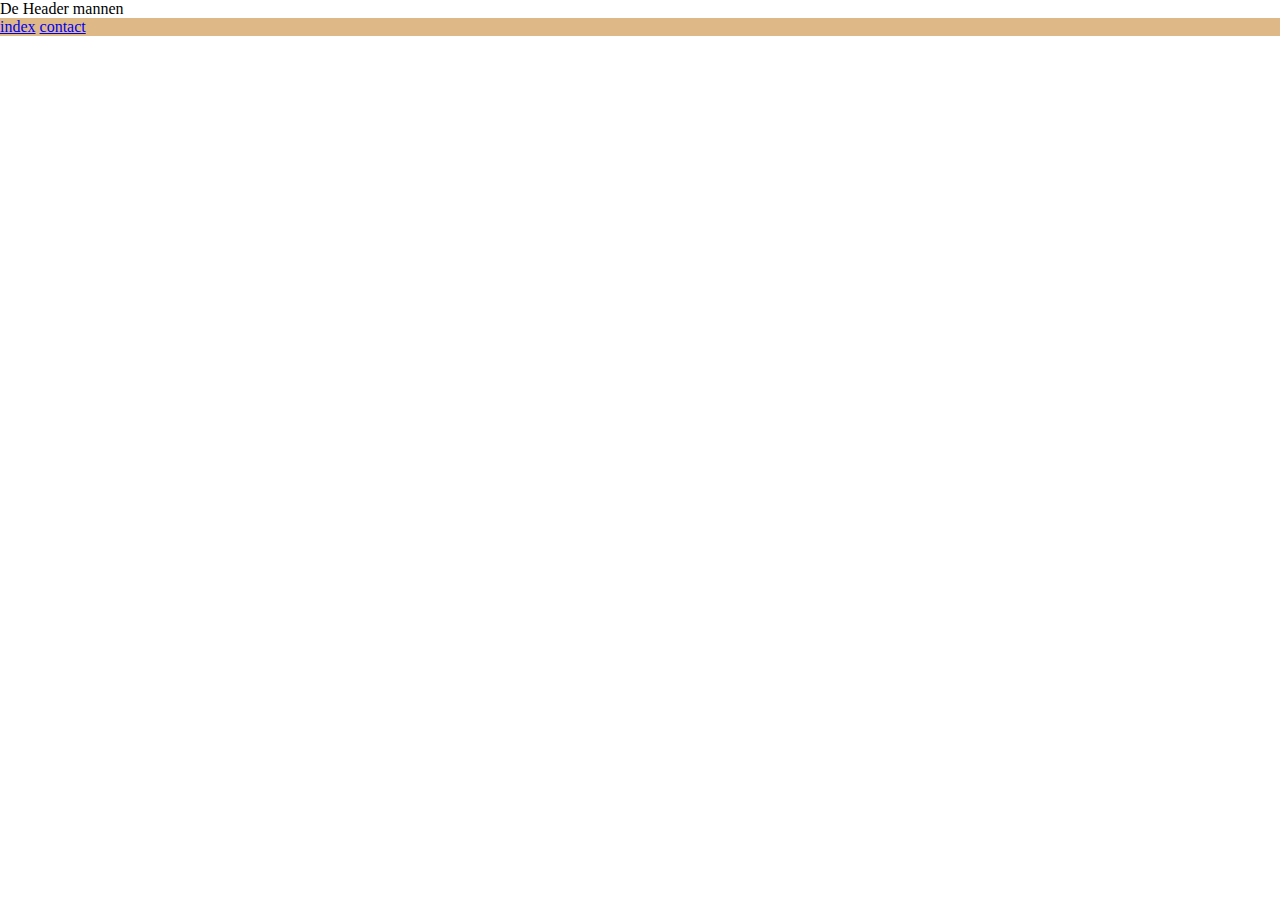
==== index.html @ 6922f3a4 "Merge branch 'main' into Yens/index-nav-header" ====
<!DOCTYPE html>

<html lang="en">

<head>
    <meta charset="UTF-8">
    <meta http-equiv="X-UA-Compatible" content="IE=edge">
    <meta name="viewport" content="width=device-width, initial-scale=1.0">
    <title>Document</title>
    <link rel="stylesheet" href="style.css">
</head>

<body>
    <header>De Header mannen</header>
    <nav>
        <a href="index.html">index</a>
        <a href="contact.html">contact</a>
    </nav>
</body>

</html>
---- style.css ----
body{
    margin: 0;
}
nav{
    background-color: burlywood;
}
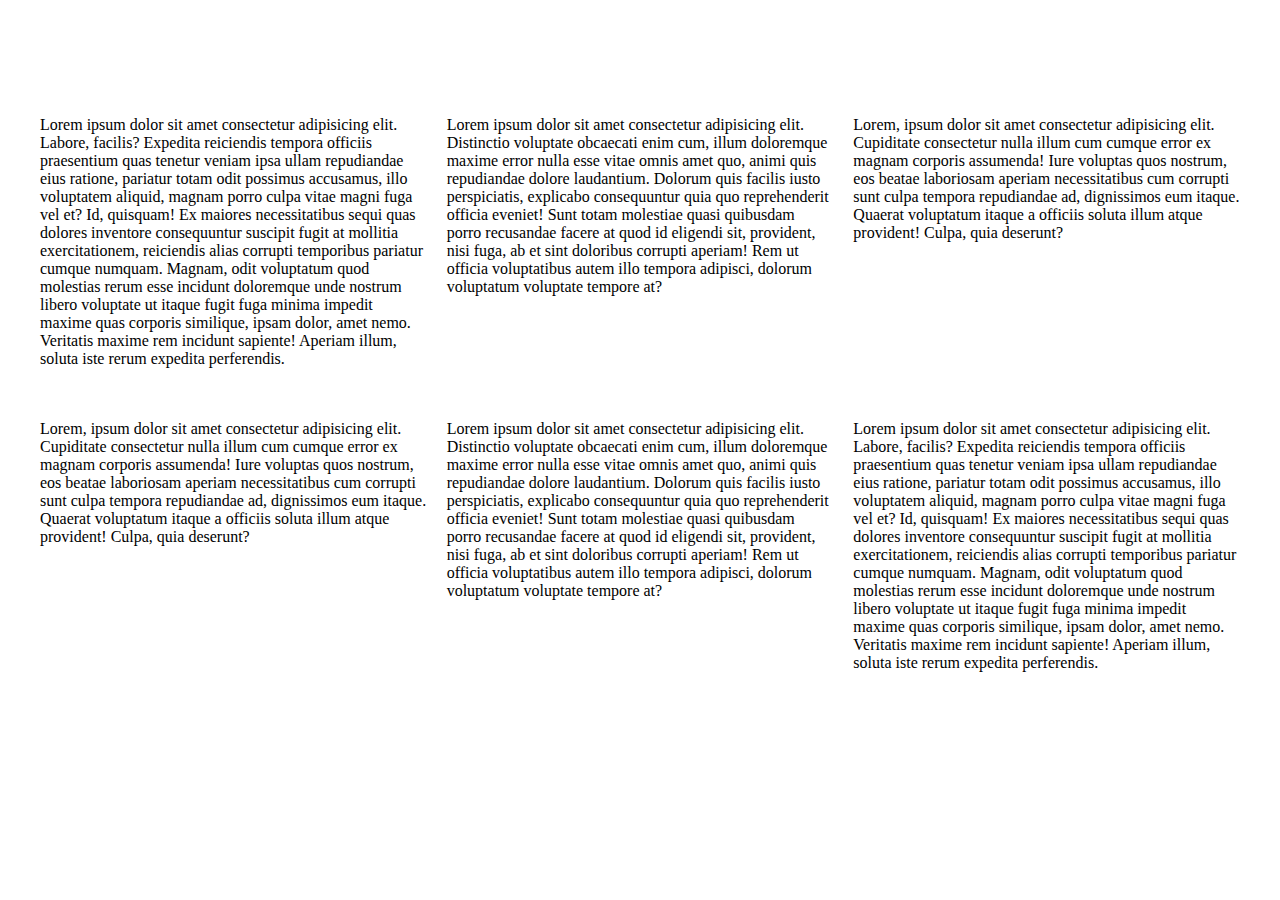
==== commit 29481128: "commit index text section" ====
--- a/index.html
+++ b/index.html
@@ -1,21 +1,64 @@
 <!DOCTYPE html>
-
-<html lang="en">
+<html lang="nl">
 
 <head>
     <meta charset="UTF-8">
-    <meta http-equiv="X-UA-Compatible" content="IE=edge">
     <meta name="viewport" content="width=device-width, initial-scale=1.0">
-    <title>Document</title>
-    <link rel="stylesheet" href="style.css">
+    <link rel="stylesheet" type="text/css" href="style.css">
+    <title>Home</title>
 </head>
 
 <body>
-    <header>De Header mannen</header>
-    <nav>
-        <a href="index.html">index</a>
-        <a href="contact.html">contact</a>
-    </nav>
+    <section id="grid">
+        <div>
+            <p>Lorem ipsum dolor sit amet consectetur adipisicing elit. Labore, facilis? Expedita reiciendis tempora
+                officiis praesentium quas tenetur veniam ipsa ullam repudiandae eius ratione, pariatur totam odit
+                possimus accusamus, illo voluptatem aliquid, magnam porro culpa vitae magni fuga vel et? Id, quisquam!
+                Ex maiores necessitatibus sequi quas dolores inventore consequuntur suscipit fugit at mollitia
+                exercitationem, reiciendis alias corrupti temporibus pariatur cumque numquam. Magnam, odit voluptatum
+                quod molestias rerum esse incidunt doloremque unde nostrum libero voluptate ut itaque fugit fuga minima
+                impedit maxime quas corporis similique, ipsam dolor, amet nemo. Veritatis maxime rem incidunt sapiente!
+                Aperiam illum, soluta iste rerum expedita perferendis.</p>
+        </div>
+        <div>
+            <p>Lorem ipsum dolor sit amet consectetur adipisicing elit. Distinctio voluptate obcaecati enim cum, illum
+                doloremque maxime error nulla esse vitae omnis amet quo, animi quis repudiandae dolore laudantium.
+                Dolorum quis facilis iusto perspiciatis, explicabo consequuntur quia quo reprehenderit officia eveniet!
+                Sunt totam molestiae quasi quibusdam porro recusandae facere at quod id eligendi sit, provident, nisi
+                fuga, ab et sint doloribus corrupti aperiam! Rem ut officia voluptatibus autem illo tempora adipisci,
+                dolorum voluptatum voluptate tempore at?</p>
+        </div>
+        <div>
+            <p>Lorem, ipsum dolor sit amet consectetur adipisicing elit. Cupiditate consectetur nulla illum cum cumque
+                error ex magnam corporis assumenda! Iure voluptas quos nostrum, eos beatae laboriosam aperiam
+                necessitatibus cum corrupti sunt culpa tempora repudiandae ad, dignissimos eum itaque. Quaerat
+                voluptatum itaque a officiis soluta illum atque provident! Culpa, quia deserunt?</p>
+        </div>
+        <div>
+            <p>Lorem, ipsum dolor sit amet consectetur adipisicing elit. Cupiditate consectetur nulla illum cum cumque
+                error ex magnam corporis assumenda! Iure voluptas quos nostrum, eos beatae laboriosam aperiam
+                necessitatibus cum corrupti sunt culpa tempora repudiandae ad, dignissimos eum itaque. Quaerat
+                voluptatum itaque a officiis soluta illum atque provident! Culpa, quia deserunt?</p>
+        </div>
+        <div>
+            <p>Lorem ipsum dolor sit amet consectetur adipisicing elit. Distinctio voluptate obcaecati enim cum, illum
+                doloremque maxime error nulla esse vitae omnis amet quo, animi quis repudiandae dolore laudantium.
+                Dolorum quis facilis iusto perspiciatis, explicabo consequuntur quia quo reprehenderit officia eveniet!
+                Sunt totam molestiae quasi quibusdam porro recusandae facere at quod id eligendi sit, provident, nisi
+                fuga, ab et sint doloribus corrupti aperiam! Rem ut officia voluptatibus autem illo tempora adipisci,
+                dolorum voluptatum voluptate tempore at?</p>
+        </div>
+        <div>
+            <p>Lorem ipsum dolor sit amet consectetur adipisicing elit. Labore, facilis? Expedita reiciendis tempora
+                officiis praesentium quas tenetur veniam ipsa ullam repudiandae eius ratione, pariatur totam odit
+                possimus accusamus, illo voluptatem aliquid, magnam porro culpa vitae magni fuga vel et? Id, quisquam!
+                Ex maiores necessitatibus sequi quas dolores inventore consequuntur suscipit fugit at mollitia
+                exercitationem, reiciendis alias corrupti temporibus pariatur cumque numquam. Magnam, odit voluptatum
+                quod molestias rerum esse incidunt doloremque unde nostrum libero voluptate ut itaque fugit fuga minima
+                impedit maxime quas corporis similique, ipsam dolor, amet nemo. Veritatis maxime rem incidunt sapiente!
+                Aperiam illum, soluta iste rerum expedita perferendis.</p>
+        </div>
+    </section>
 </body>
 
 </html>--- a/style.css
+++ b/style.css
@@ -1,6 +1,8 @@
-body{
-    margin: 0;
-}
-nav{
-    background-color: burlywood;
+#grid {
+    width: 1200px;
+    margin: 100px auto 0;
+    display: grid;
+    grid-template-columns: repeat(3, 1fr);
+    grid-template-rows: repeat(2, 1fr);
+    grid-gap: 20px;
 }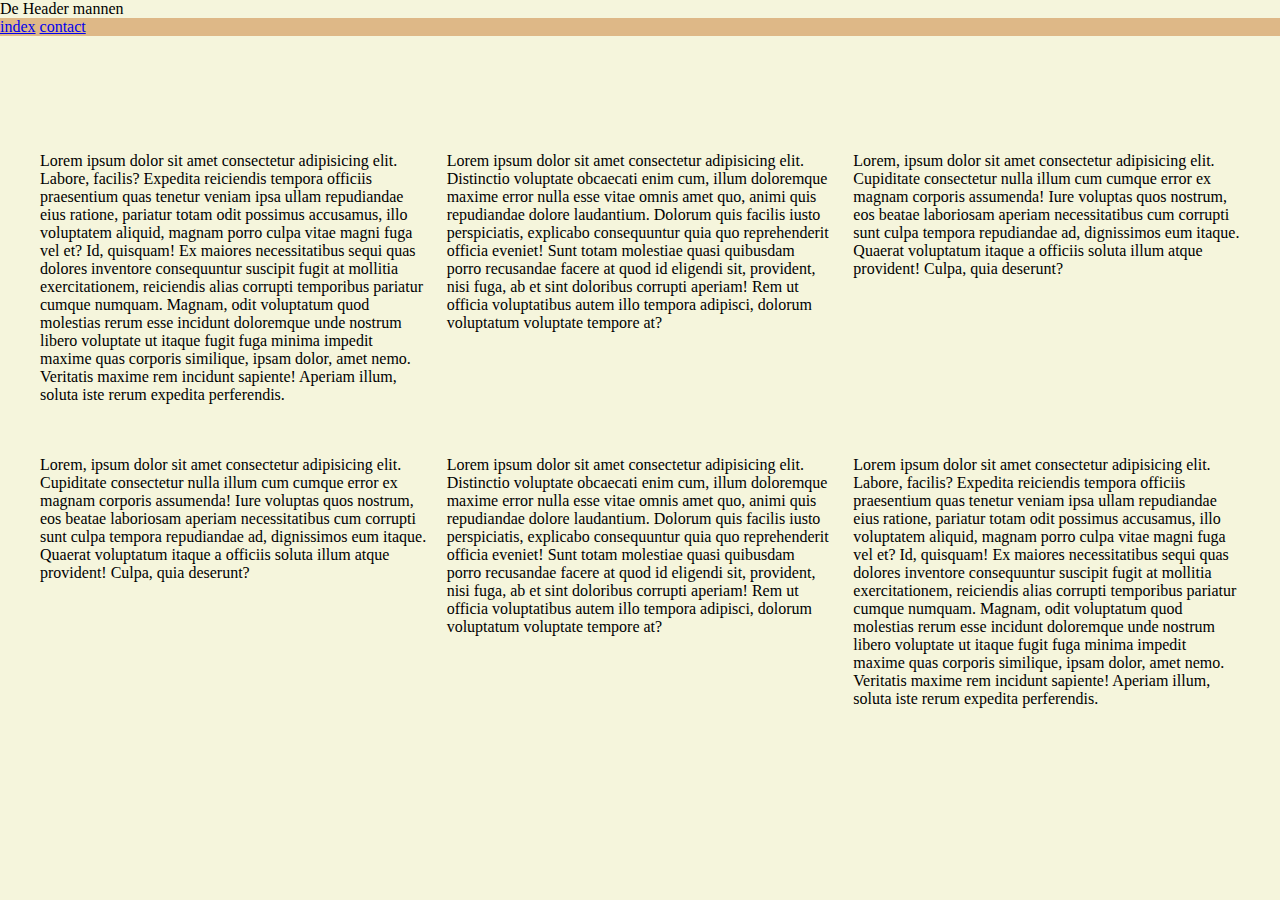
==== commit c4d97623: "Merge branch 'main' into Steven/index-section" ====
--- a/index.html
+++ b/index.html
@@ -1,14 +1,21 @@
 <!DOCTYPE html>
-<html lang="nl">
+
+<html lang="en">
 
 <head>
     <meta charset="UTF-8">
+    <meta http-equiv="X-UA-Compatible" content="IE=edge">
     <meta name="viewport" content="width=device-width, initial-scale=1.0">
-    <link rel="stylesheet" type="text/css" href="style.css">
-    <title>Home</title>
+    <title>Document</title>
+    <link rel="stylesheet" href="style.css">
 </head>
 
 <body>
+  <header>De Header mannen</header>
+    <nav>
+        <a href="index.html">index</a>
+        <a href="contact.html">contact</a>
+  </nav>
     <section id="grid">
         <div>
             <p>Lorem ipsum dolor sit amet consectetur adipisicing elit. Labore, facilis? Expedita reiciendis tempora
--- a/style.css
+++ b/style.css
@@ -1,3 +1,11 @@
+body{
+    margin: 0;
+    background-color: beige;
+}
+nav{
+    background-color: burlywood;
+}
+
 #grid {
     width: 1200px;
     margin: 100px auto 0;
@@ -5,4 +13,13 @@
     grid-template-columns: repeat(3, 1fr);
     grid-template-rows: repeat(2, 1fr);
     grid-gap: 20px;
+
+form{
+    background-color: cadetblue;
+    padding-top: 25px;
+}
+
+.container{
+    width: 1200px;
+    margin: auto;
 }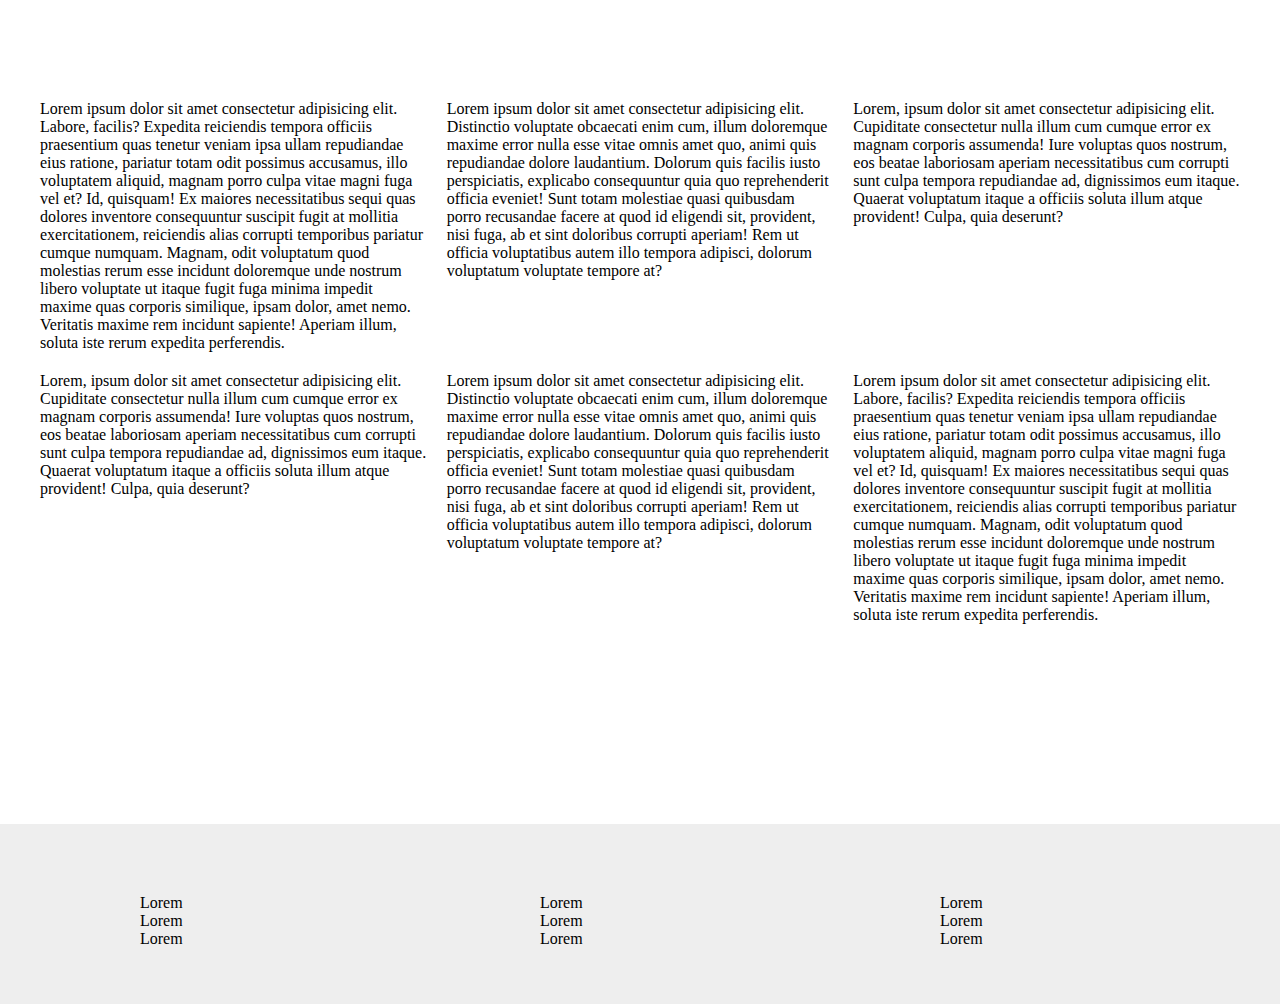
==== commit 22d705b1: "commit add footer" ====
--- a/index.html
+++ b/index.html
@@ -1,21 +1,14 @@
 <!DOCTYPE html>
-
-<html lang="en">
+<html lang="nl">
 
 <head>
     <meta charset="UTF-8">
-    <meta http-equiv="X-UA-Compatible" content="IE=edge">
     <meta name="viewport" content="width=device-width, initial-scale=1.0">
-    <title>Document</title>
-    <link rel="stylesheet" href="style.css">
+    <link rel="stylesheet" type="text/css" href="style.css">
+    <title>Home</title>
 </head>
 
 <body>
-  <header>De Header mannen</header>
-    <nav>
-        <a href="index.html">index</a>
-        <a href="contact.html">contact</a>
-  </nav>
     <section id="grid">
         <div>
             <p>Lorem ipsum dolor sit amet consectetur adipisicing elit. Labore, facilis? Expedita reiciendis tempora
@@ -66,6 +59,31 @@
                 Aperiam illum, soluta iste rerum expedita perferendis.</p>
         </div>
     </section>
+    <footer>
+        <section id="list-section">
+            <div>
+                <ul class="list">
+                    <li>Lorem</li>
+                    <li>Lorem</li>
+                    <li>Lorem</li>
+                </ul>
+            </div>
+            <div>
+                <ul class="list">
+                    <li>Lorem</li>
+                    <li>Lorem</li>
+                    <li>Lorem</li>
+                </ul>
+            </div>
+            <div>
+                <ul class="list">
+                    <li>Lorem</li>
+                    <li>Lorem</li>
+                    <li>Lorem</li>
+                </ul>
+            </div>
+        </section>
+    </footer>
 </body>
 
 </html>--- a/style.css
+++ b/style.css
@@ -1,9 +1,7 @@
-body{
+* {
+    padding: 0;
     margin: 0;
-    background-color: beige;
-}
-nav{
-    background-color: burlywood;
+    box-sizing: border-box;
 }
 
 #grid {
@@ -13,13 +11,23 @@
     grid-template-columns: repeat(3, 1fr);
     grid-template-rows: repeat(2, 1fr);
     grid-gap: 20px;
-
-form{
-    background-color: cadetblue;
-    padding-top: 25px;
 }
 
-.container{
+footer {
+    background-color: #eee;
+}
+
+#list-section {
     width: 1200px;
-    margin: auto;
+    height: 180px;
+    margin: 200px auto 0;
+    display: grid;
+    grid-template-columns: repeat(3, 1fr);
+    grid-template-rows: 1fr;
+
+}
+
+#list-section ul {
+    padding: 70px 0 0 100px;
+    list-style-type: none;
 }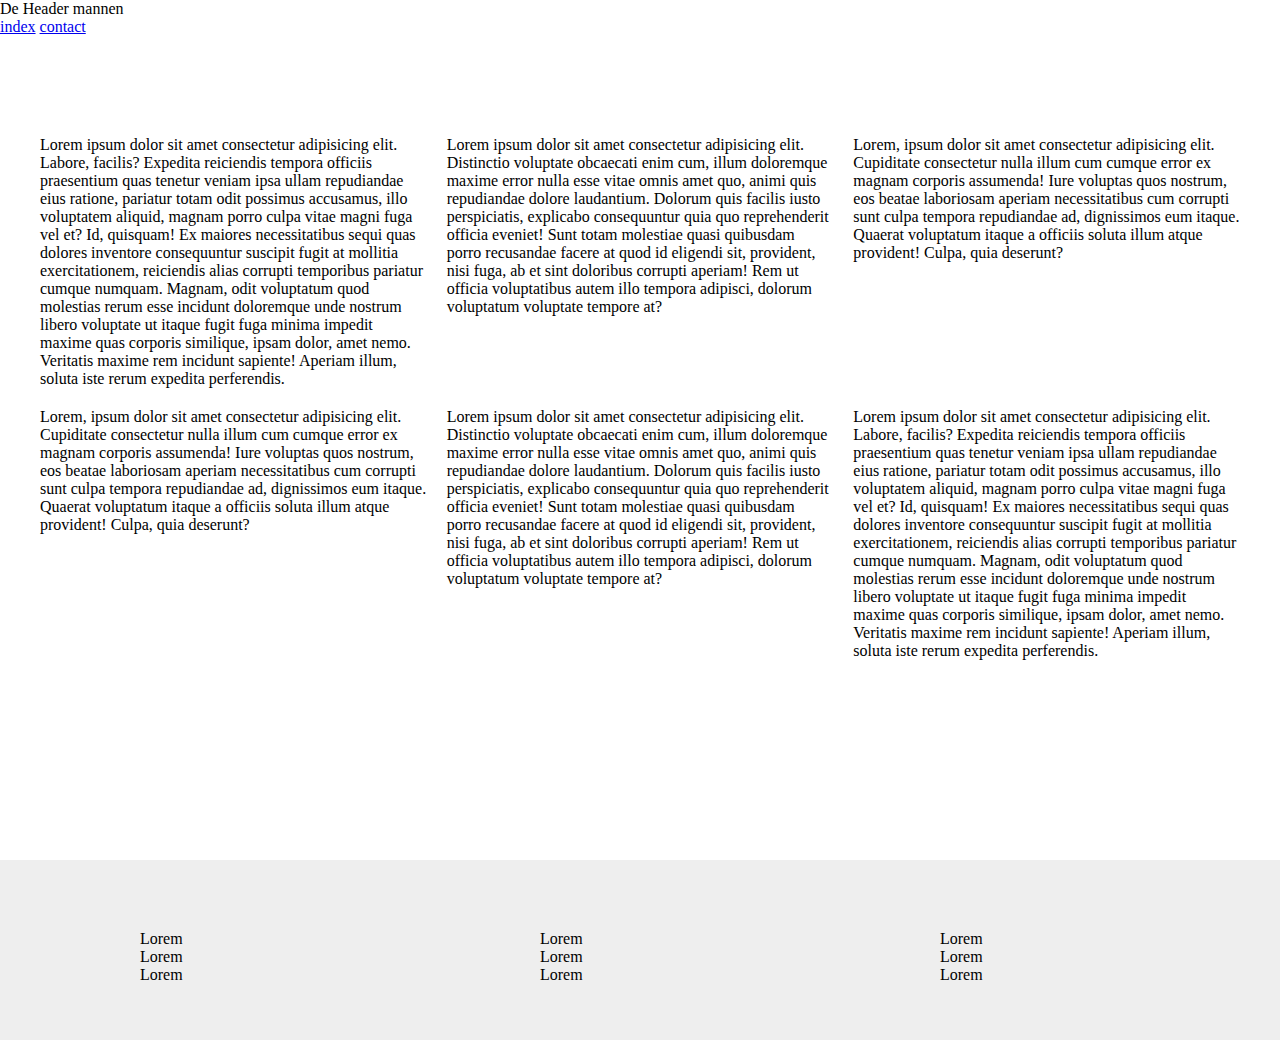
==== commit b3a8bc1c: "Merge branch 'Steven/index-section' of https://github.com/Christof44/collab-try-out into Steven/inde" ====
--- a/index.html
+++ b/index.html
@@ -1,14 +1,21 @@
 <!DOCTYPE html>
-<html lang="nl">
+
+<html lang="en">
 
 <head>
     <meta charset="UTF-8">
+    <meta http-equiv="X-UA-Compatible" content="IE=edge">
     <meta name="viewport" content="width=device-width, initial-scale=1.0">
-    <link rel="stylesheet" type="text/css" href="style.css">
-    <title>Home</title>
+    <title>Document</title>
+    <link rel="stylesheet" href="style.css">
 </head>
 
 <body>
+  <header>De Header mannen</header>
+    <nav>
+        <a href="index.html">index</a>
+        <a href="contact.html">contact</a>
+  </nav>
     <section id="grid">
         <div>
             <p>Lorem ipsum dolor sit amet consectetur adipisicing elit. Labore, facilis? Expedita reiciendis tempora
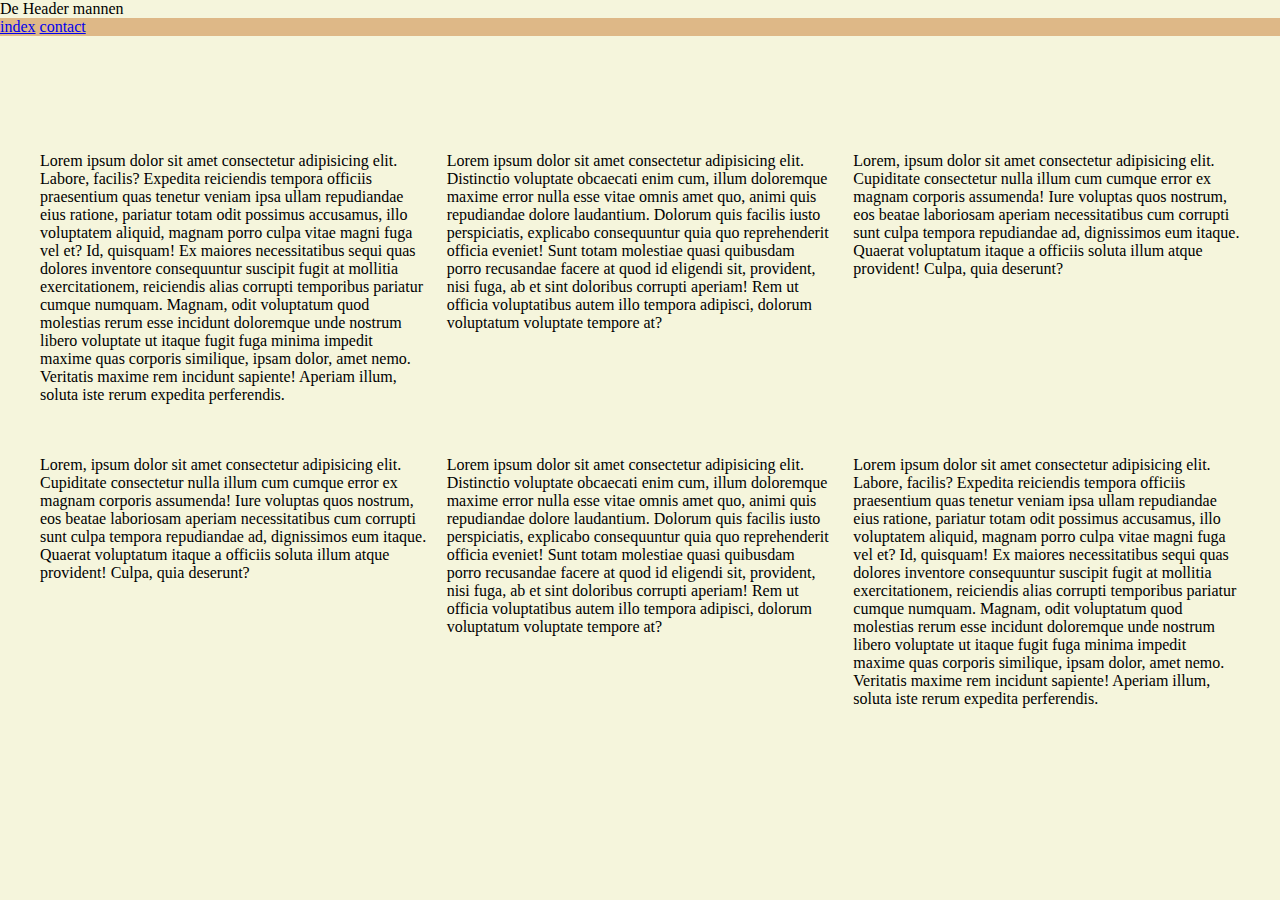
==== commit f6379a31: "nav toegevoegd aan contactpagina" ====
--- a/index.html
+++ b/index.html
@@ -66,31 +66,6 @@
                 Aperiam illum, soluta iste rerum expedita perferendis.</p>
         </div>
     </section>
-    <footer>
-        <section id="list-section">
-            <div>
-                <ul class="list">
-                    <li>Lorem</li>
-                    <li>Lorem</li>
-                    <li>Lorem</li>
-                </ul>
-            </div>
-            <div>
-                <ul class="list">
-                    <li>Lorem</li>
-                    <li>Lorem</li>
-                    <li>Lorem</li>
-                </ul>
-            </div>
-            <div>
-                <ul class="list">
-                    <li>Lorem</li>
-                    <li>Lorem</li>
-                    <li>Lorem</li>
-                </ul>
-            </div>
-        </section>
-    </footer>
 </body>
 
 </html>--- a/style.css
+++ b/style.css
@@ -1,8 +1,11 @@
-* {
-    padding: 0;
-    margin: 0;
-    box-sizing: border-box;
+body {
+  margin: 0;
+  background-color: beige;
 }
+nav {
+  background-color: burlywood;
+}
+
 
 #grid {
     width: 1200px;
@@ -11,23 +14,54 @@
     grid-template-columns: repeat(3, 1fr);
     grid-template-rows: repeat(2, 1fr);
     grid-gap: 20px;
-}
 
-footer {
-    background-color: #eee;
-}
-
-#list-section {
-    width: 1200px;
-    height: 180px;
-    margin: 200px auto 0;
-    display: grid;
-    grid-template-columns: repeat(3, 1fr);
-    grid-template-rows: 1fr;
+form{
+    background-color: cadetblue;
+    padding-top: 25px;
 
 }
 
-#list-section ul {
-    padding: 70px 0 0 100px;
-    list-style-type: none;
-}+.container {
+  width: 500px;
+  margin: auto;
+}
+
+input[type='text'],
+input[type='email'] {
+  height: 25px;
+  color: #eee;
+  width: 95%;
+  margin-bottom: 20px;
+}
+
+textarea {
+  height: 150px;
+  width: 95%;
+}
+
+.btn {
+  background: rgb(82, 92, 185);
+  height: 50px;
+  border: none;
+}
+
+label {
+  color: #fff;
+}
+
+.btn:hover {
+  background: rgb(63, 167, 199);
+}
+
+input[type='submit'] {
+  width: 95%;
+  color: #fff;
+}
+
+a:link {
+  color: rgb(82, 92, 185);
+}
+
+h1 {
+  text-align: center;
+}
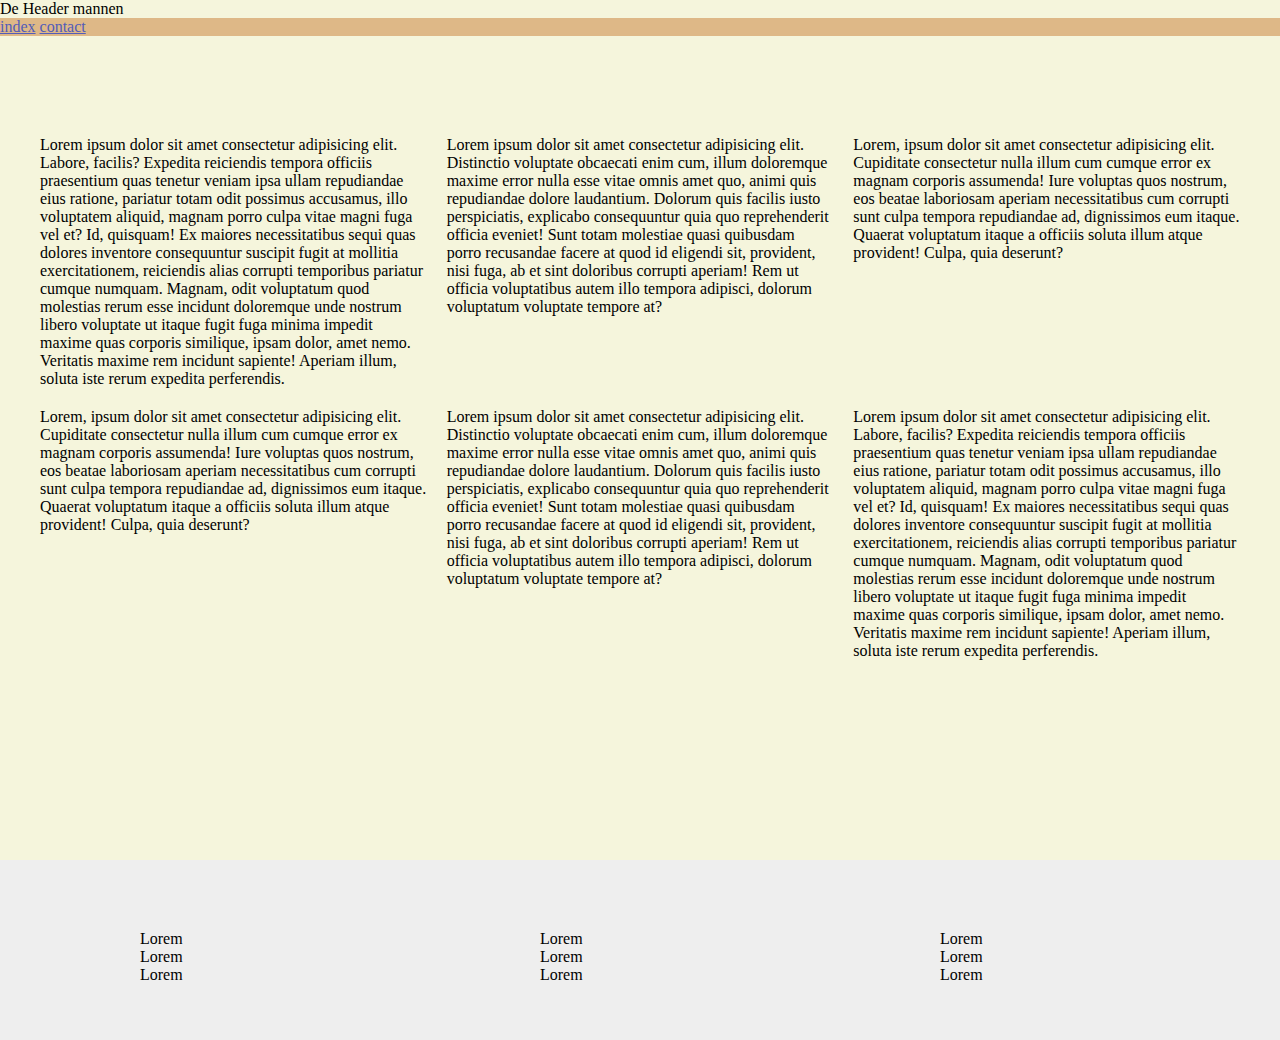
==== commit 8b65f395: "Merge branch 'Steven/index-section'" ====
--- a/index.html
+++ b/index.html
@@ -66,6 +66,31 @@
                 Aperiam illum, soluta iste rerum expedita perferendis.</p>
         </div>
     </section>
+    <footer>
+        <section id="list-section">
+            <div>
+                <ul class="list">
+                    <li>Lorem</li>
+                    <li>Lorem</li>
+                    <li>Lorem</li>
+                </ul>
+            </div>
+            <div>
+                <ul class="list">
+                    <li>Lorem</li>
+                    <li>Lorem</li>
+                    <li>Lorem</li>
+                </ul>
+            </div>
+            <div>
+                <ul class="list">
+                    <li>Lorem</li>
+                    <li>Lorem</li>
+                    <li>Lorem</li>
+                </ul>
+            </div>
+        </section>
+    </footer>
 </body>
 
 </html>--- a/style.css
+++ b/style.css
@@ -4,6 +4,12 @@
 }
 nav {
   background-color: burlywood;
+}
+
+* {
+    padding: 0;
+    margin: 0;
+    box-sizing: border-box;
 }
 
 
@@ -14,6 +20,8 @@
     grid-template-columns: repeat(3, 1fr);
     grid-template-rows: repeat(2, 1fr);
     grid-gap: 20px;
+
+}
 
 form{
     background-color: cadetblue;
@@ -65,3 +73,22 @@
 h1 {
   text-align: center;
 }
+
+footer {
+    background-color: #eee;
+}
+
+#list-section {
+    width: 1200px;
+    height: 180px;
+    margin: 200px auto 0;
+    display: grid;
+    grid-template-columns: repeat(3, 1fr);
+    grid-template-rows: 1fr;
+
+}
+
+#list-section ul {
+    padding: 70px 0 0 100px;
+    list-style-type: none;
+}
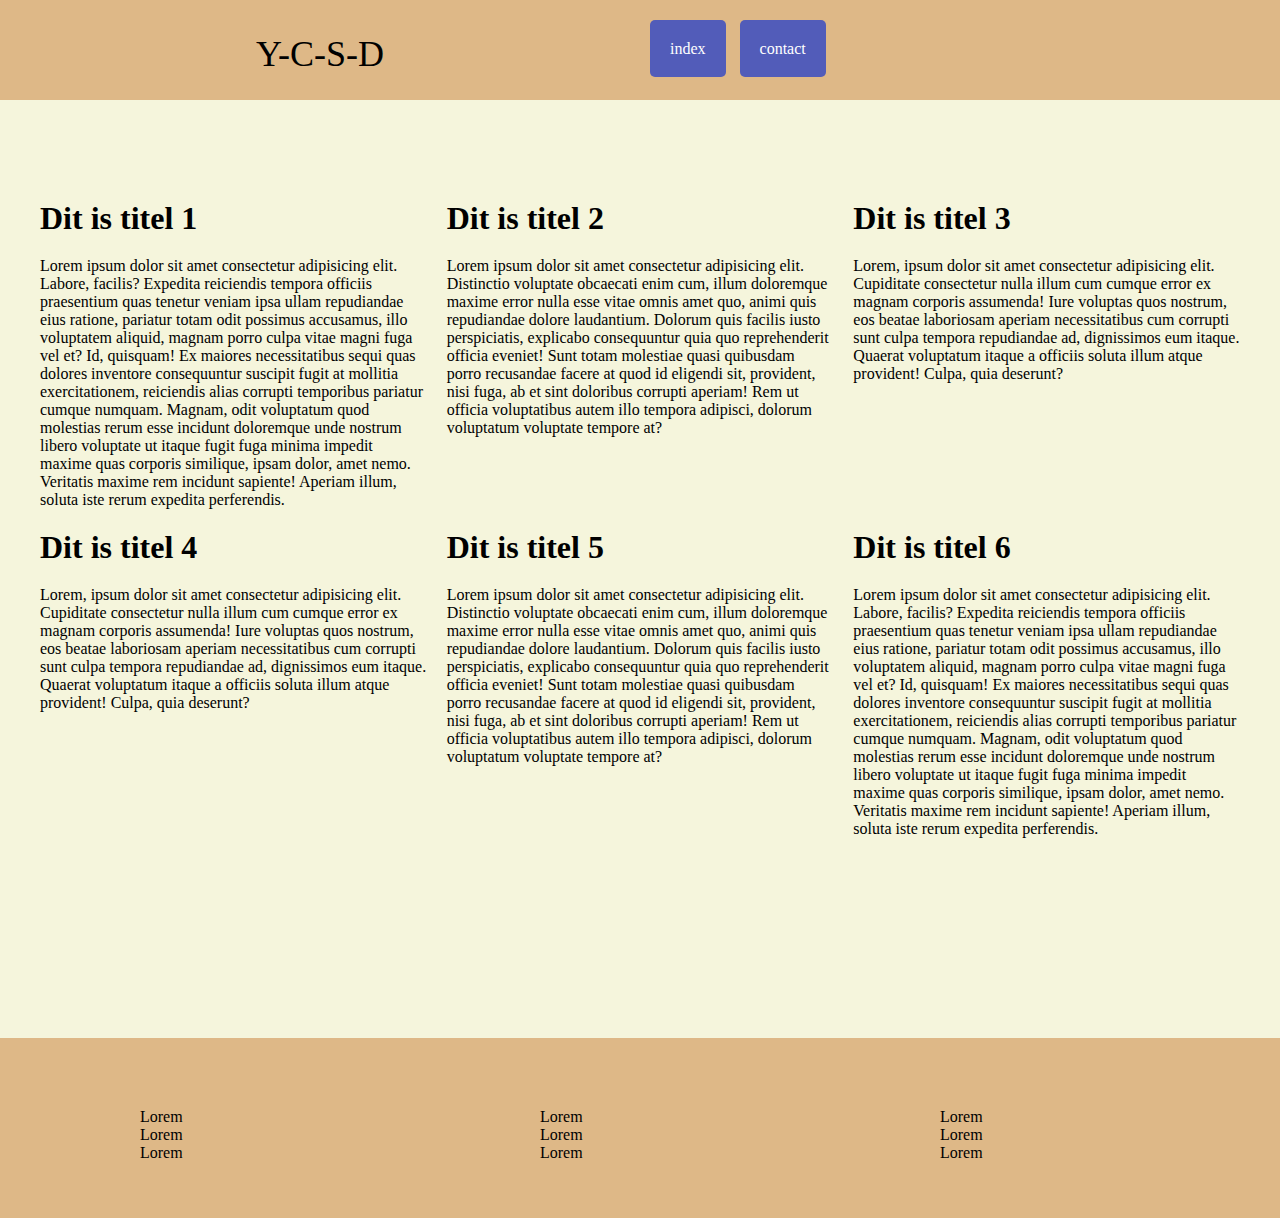
==== commit 5ff064ab: "last css changes" ====
--- a/index.html
+++ b/index.html
@@ -11,58 +11,86 @@
 </head>
 
 <body>
-  <header>De Header mannen</header>
-    <nav>
-        <a href="index.html">index</a>
-        <a href="contact.html">contact</a>
-  </nav>
+    <div class="navigatie-header">
+        <div class="align">
+            <header>Y-C-S-D</header>
+            <nav>
+                <a href="index.html">index</a>
+                <a href="contact.html">contact</a>
+            </nav>
+        </div>
+    </div>
     <section id="grid">
         <div>
+            <h1>Dit is titel 1</h1>
             <p>Lorem ipsum dolor sit amet consectetur adipisicing elit. Labore, facilis? Expedita reiciendis tempora
                 officiis praesentium quas tenetur veniam ipsa ullam repudiandae eius ratione, pariatur totam odit
-                possimus accusamus, illo voluptatem aliquid, magnam porro culpa vitae magni fuga vel et? Id, quisquam!
+                possimus accusamus, illo voluptatem aliquid, magnam porro culpa vitae magni fuga vel et? Id,
+                quisquam!
                 Ex maiores necessitatibus sequi quas dolores inventore consequuntur suscipit fugit at mollitia
-                exercitationem, reiciendis alias corrupti temporibus pariatur cumque numquam. Magnam, odit voluptatum
-                quod molestias rerum esse incidunt doloremque unde nostrum libero voluptate ut itaque fugit fuga minima
-                impedit maxime quas corporis similique, ipsam dolor, amet nemo. Veritatis maxime rem incidunt sapiente!
+                exercitationem, reiciendis alias corrupti temporibus pariatur cumque numquam. Magnam, odit
+                voluptatum
+                quod molestias rerum esse incidunt doloremque unde nostrum libero voluptate ut itaque fugit fuga
+                minima
+                impedit maxime quas corporis similique, ipsam dolor, amet nemo. Veritatis maxime rem incidunt
+                sapiente!
                 Aperiam illum, soluta iste rerum expedita perferendis.</p>
         </div>
         <div>
-            <p>Lorem ipsum dolor sit amet consectetur adipisicing elit. Distinctio voluptate obcaecati enim cum, illum
+            <h1>Dit is titel 2</h1>
+            <p>Lorem ipsum dolor sit amet consectetur adipisicing elit. Distinctio voluptate obcaecati enim cum,
+                illum
                 doloremque maxime error nulla esse vitae omnis amet quo, animi quis repudiandae dolore laudantium.
-                Dolorum quis facilis iusto perspiciatis, explicabo consequuntur quia quo reprehenderit officia eveniet!
-                Sunt totam molestiae quasi quibusdam porro recusandae facere at quod id eligendi sit, provident, nisi
-                fuga, ab et sint doloribus corrupti aperiam! Rem ut officia voluptatibus autem illo tempora adipisci,
+                Dolorum quis facilis iusto perspiciatis, explicabo consequuntur quia quo reprehenderit officia
+                eveniet!
+                Sunt totam molestiae quasi quibusdam porro recusandae facere at quod id eligendi sit, provident,
+                nisi
+                fuga, ab et sint doloribus corrupti aperiam! Rem ut officia voluptatibus autem illo tempora
+                adipisci,
                 dolorum voluptatum voluptate tempore at?</p>
         </div>
         <div>
-            <p>Lorem, ipsum dolor sit amet consectetur adipisicing elit. Cupiditate consectetur nulla illum cum cumque
+            <h1>Dit is titel 3</h1>
+            <p>Lorem, ipsum dolor sit amet consectetur adipisicing elit. Cupiditate consectetur nulla illum cum
+                cumque
                 error ex magnam corporis assumenda! Iure voluptas quos nostrum, eos beatae laboriosam aperiam
                 necessitatibus cum corrupti sunt culpa tempora repudiandae ad, dignissimos eum itaque. Quaerat
                 voluptatum itaque a officiis soluta illum atque provident! Culpa, quia deserunt?</p>
         </div>
         <div>
-            <p>Lorem, ipsum dolor sit amet consectetur adipisicing elit. Cupiditate consectetur nulla illum cum cumque
+            <h1>Dit is titel 4</h1>
+            <p>Lorem, ipsum dolor sit amet consectetur adipisicing elit. Cupiditate consectetur nulla illum cum
+                cumque
                 error ex magnam corporis assumenda! Iure voluptas quos nostrum, eos beatae laboriosam aperiam
                 necessitatibus cum corrupti sunt culpa tempora repudiandae ad, dignissimos eum itaque. Quaerat
                 voluptatum itaque a officiis soluta illum atque provident! Culpa, quia deserunt?</p>
         </div>
         <div>
-            <p>Lorem ipsum dolor sit amet consectetur adipisicing elit. Distinctio voluptate obcaecati enim cum, illum
+            <h1>Dit is titel 5</h1>
+            <p>Lorem ipsum dolor sit amet consectetur adipisicing elit. Distinctio voluptate obcaecati enim cum,
+                illum
                 doloremque maxime error nulla esse vitae omnis amet quo, animi quis repudiandae dolore laudantium.
-                Dolorum quis facilis iusto perspiciatis, explicabo consequuntur quia quo reprehenderit officia eveniet!
-                Sunt totam molestiae quasi quibusdam porro recusandae facere at quod id eligendi sit, provident, nisi
-                fuga, ab et sint doloribus corrupti aperiam! Rem ut officia voluptatibus autem illo tempora adipisci,
+                Dolorum quis facilis iusto perspiciatis, explicabo consequuntur quia quo reprehenderit officia
+                eveniet!
+                Sunt totam molestiae quasi quibusdam porro recusandae facere at quod id eligendi sit, provident,
+                nisi
+                fuga, ab et sint doloribus corrupti aperiam! Rem ut officia voluptatibus autem illo tempora
+                adipisci,
                 dolorum voluptatum voluptate tempore at?</p>
         </div>
         <div>
+            <h1>Dit is titel 6</h1>
             <p>Lorem ipsum dolor sit amet consectetur adipisicing elit. Labore, facilis? Expedita reiciendis tempora
                 officiis praesentium quas tenetur veniam ipsa ullam repudiandae eius ratione, pariatur totam odit
-                possimus accusamus, illo voluptatem aliquid, magnam porro culpa vitae magni fuga vel et? Id, quisquam!
+                possimus accusamus, illo voluptatem aliquid, magnam porro culpa vitae magni fuga vel et? Id,
+                quisquam!
                 Ex maiores necessitatibus sequi quas dolores inventore consequuntur suscipit fugit at mollitia
-                exercitationem, reiciendis alias corrupti temporibus pariatur cumque numquam. Magnam, odit voluptatum
-                quod molestias rerum esse incidunt doloremque unde nostrum libero voluptate ut itaque fugit fuga minima
-                impedit maxime quas corporis similique, ipsam dolor, amet nemo. Veritatis maxime rem incidunt sapiente!
+                exercitationem, reiciendis alias corrupti temporibus pariatur cumque numquam. Magnam, odit
+                voluptatum
+                quod molestias rerum esse incidunt doloremque unde nostrum libero voluptate ut itaque fugit fuga
+                minima
+                impedit maxime quas corporis similique, ipsam dolor, amet nemo. Veritatis maxime rem incidunt
+                sapiente!
                 Aperiam illum, soluta iste rerum expedita perferendis.</p>
         </div>
     </section>
--- a/style.css
+++ b/style.css
@@ -2,55 +2,95 @@
   margin: 0;
   background-color: beige;
 }
+
+header {
+  padding-top: 10px;
+  width: 50%;
+  font-size: 36px;
+}
+
+.align {
+  display: flex;
+  padding-top: 23px;
+  text-align: center;
+}
+
+.navigatie-header {
+  background-color: burlywood;
+  height: 100px;
+}
 nav {
-  background-color: burlywood;
+  width: 50%;
+  margin: auto;
+  text-align: left;
+}
+
+a {
+  color: white;
+  text-decoration: none;
+}
+h1 {
+  margin-bottom: 20px;
+}
+
+nav a:link {
+  background: rgb(82, 92, 185);
+  color: white;
+  padding: 20px;
+  border-radius: 5px;
+  margin-left: 10px;
+}
+
+nav a:link:hover {
+  background: rgb(63, 167, 199);
 }
 
 * {
-    padding: 0;
-    margin: 0;
-    box-sizing: border-box;
+  padding: 0;
+  margin: 0;
+  box-sizing: border-box;
 }
 
-
 #grid {
-    width: 1200px;
-    margin: 100px auto 0;
-    display: grid;
-    grid-template-columns: repeat(3, 1fr);
-    grid-template-rows: repeat(2, 1fr);
-    grid-gap: 20px;
-
+  width: 1200px;
+  margin: 100px auto 0;
+  display: grid;
+  grid-template-columns: repeat(3, 1fr);
+  grid-template-rows: repeat(2, 1fr);
+  grid-gap: 20px;
 }
 
-form{
-    background-color: cadetblue;
-    padding-top: 25px;
-
+form {
+  background-color: cadetblue;
+  padding: 25px;
 }
 
 .container {
-  width: 500px;
-  margin: auto;
+  width: 700px;
+  margin: 100px auto;
 }
 
 input[type='text'],
 input[type='email'] {
-  height: 25px;
+  height: 40px;
   color: #eee;
   width: 95%;
   margin-bottom: 20px;
+  border: none;
 }
 
 textarea {
   height: 150px;
   width: 95%;
+  border: none;
+  margin-bottom: 10px;
 }
 
 .btn {
   background: rgb(82, 92, 185);
   height: 50px;
   border: none;
+  margin-top: 10px;
 }
 
 label {
@@ -70,25 +110,20 @@
   color: rgb(82, 92, 185);
 }
 
-h1 {
-  text-align: center;
-}
-
 footer {
-    background-color: #eee;
+  background-color: burlywood;
 }
 
 #list-section {
-    width: 1200px;
-    height: 180px;
-    margin: 200px auto 0;
-    display: grid;
-    grid-template-columns: repeat(3, 1fr);
-    grid-template-rows: 1fr;
-
+  width: 1200px;
+  height: 180px;
+  margin: 200px auto 0;
+  display: grid;
+  grid-template-columns: repeat(3, 1fr);
+  grid-template-rows: 1fr;
 }
 
 #list-section ul {
-    padding: 70px 0 0 100px;
-    list-style-type: none;
+  padding: 70px 0 0 100px;
+  list-style-type: none;
 }
